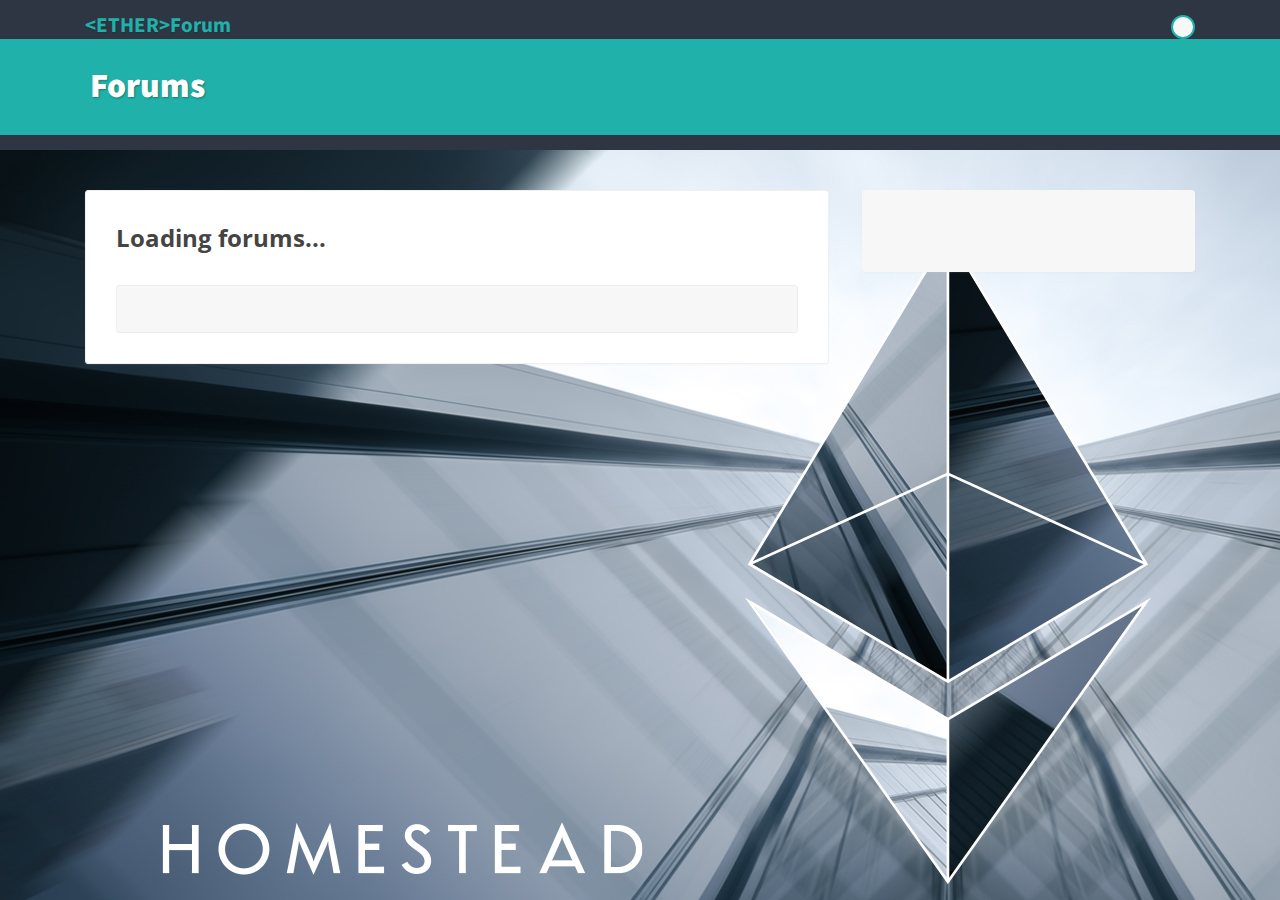
==== index.html @ ea33d42b "User balance" ====
<!DOCTYPE html>
<html lang="en">
	<head>
		<meta charset="utf-8"/>
		<title>&#60;Ether&#62;Forum</title>
		<link href="/css/etherforum.css" rel="stylesheet"/>
		<link rel="shortcut icon" href="/images/ETHEREUM-ICON_Black_small.png" type="image/png">
		<link href="https://fonts.googleapis.com/css?family=Open+Sans%3A400%2C600%7CSource+Sans+Pro%3A400%2C700%2C900&#038;subset=latin%2Clatin-ext" rel="stylesheet"/>
	</head>
	<body id="body">
		<div id="page">
			<header id="header">
				<div id="header-top">
					<div class="inner">
						<h1 id="header-top-text"><a href="/index.html">&#60;ETHER&#62;Forum</a></h1>
						<div id="header-top-user">
							<div id="header-user-text"></div>
							<div class="score" id="header-score-text"></div>
							<div id="header-user-balance"/>
						</div>
					</div>
				</div>
				<div id="header-main">
					<div class="inner">
						<h1 id="header-main-text"><a href="/index.html">Forums</a></h1>
						<div id="header-main-buttons">
							<div id="header-buttons">
								<div class="header-button"><a id="show_forums_button" href="#" onclick="showForums();return false;" style="display:none">Show All Forums</a></div>
								<div class="header-button"><a id="create_forum_button" href="#" onclick="window.location.href='/createforum.html'" style="display:none">Create Forum</a></div>
							</div>
						</div>
					</div>
				</div>
			</header>
			<div id="content">
				<div id="content-main">
					<div class="content-main-title" id="content-main-titles">
						<h1>Loading forums...</h1>
					</div>
					<footer class="content-footer">
						<div class="content-footer-buttons">
							<div class="content-footer-button" style="float:right"><a id="view_more_forums_button" href="#" onclick="displayPageOfForums();return false;" style="visibility:hidden">View more forums</a></div>
						</div>
					</footer>
					<div id="content-error">Error</div>
				</div>
				<div id="content-sidebar">
					<div id="content-sidebar-title"></div>
					<div id="content-sidebar-text"></div>
				</div>
			</div>
		</div>
		<script type="text/javascript">var current_page = 'forums'</script>
		<script src="/scripts/web3.min.js" type="text/javascript"></script>
		<script src="/scripts/jquery-3.1.1.min.js" type="text/javascript"></script>
		<script src="/scripts/blockies.min.js" type="text/javascript"></script>
		<script src="/scripts/showdown.min.js" type="text/javascript"></script>
		<script src="/scripts/etherforum.js" type="text/javascript"></script>
	</body>
</html>
---- css/etherforum.css ----
html {
	box-sizing: border-box;
}

*,
*:before,
*:after {
	box-sizing: inherit;
}

body,
button,
input,
select {
	color: #888888;
	font-family: "Source Sans Pro", sans-serif;
	font-size: 0.875rem;
	line-height: 1.65;
}

textarea {
	color: #000000;
	font-family: "Source Sans Pro", sans-serif;
	font-size: 0.875rem;
	line-height: 1.65;
}

h1 {
	clear: both;
	font-family: "Open Sans", sans-serif;
	line-height: 1.4;
	margin: 0;
	font-size: 1.5em;
}

p {
	margin: 0;
}

#body {
	background: #2d3642;
	background-image: url('/images/Ethereum-homestead-background-10.jpg');
	background-repeat: repeat;
	background-position: top left;
	background-attachment: scroll;
	margin: 0;
}

.inner:after,
#header-buttons:after,
.content-footer-buttons:after {
	content: " ";
	display: table;
	clear: both;
}

#header {
	position: relative;
	z-index: 10;
}

#header-top {
	background: #2d3642;
	box-sizing: content-box;
	color: rgba(255, 255, 255, 0.63);
	min-height: 1.75rem;
	padding: 15px 0;
	text-shadow: 0 1px 1px rgba(0, 0, 0, 0.1);
}

#header-top .inner {
	box-sizing: border-box;
	position: relative;
}

#header-top a {
	color: inherit;
	text-decoration: none;
}

#header-top a:hover,
#header-top a:active {
	color: white;
	outline: 0;
}

#header-top-text {
	color: #20b2aa;
	font-family: "Source Sans Pro", sans-serif;
	font-size: 1.5em;
	font-weight: 700;
	line-height: 1;
	margin: 0;
	position: relative;
	float: left;
	padding-right: 15px;
	text-align: left;
	width: 50%;
	white-space: nowrap;
}

#header-top-user {
	float:right;
}

#header-user-text {
	color: red;
	font-family: "Source Sans Pro", sans-serif;
	font-size: 1.5em;
	font-weight: 700;
	line-height: 1;
	margin-right: 3px;
	position: relative;
	float: left;
	text-align: right;
	white-space: nowrap;
}

#header-user-balance {
	margin-left: 5px;
	float: left;
}

#header-main {
	background: #20b2aa;
	color: #fff;
	padding: 23px 0;
	background-image: none;
}

#header-main .inner {
	position: relative;
}

#header-main-text {
	color: white;
	font-family: "Source Sans Pro", sans-serif;
	font-size: 2.125rem;
	font-weight: 900;
	line-height: 1;
	margin: 0;
	padding: 8px 0;
	text-shadow: 1px 1px 2px rgba(0, 0, 0, 0.32);
	word-wrap: break-word;
	float: left;
	max-width: auto;
	width: auto;
}

#header-main-text a {
	color: inherit;
	text-decoration: none;
	margin-left: 5px
}

#header-main-buttons {
	clear: none;
	float: right;
	padding: 5px 0;
	margin-bottom: -1.2em;
}

#header-buttons {
	display: block;
	margin: 0 0 0 0;
	padding-top: 1px;
}

#header-buttons > .header-button {
	float: left;
	font-size: 0.938rem;
	margin-bottom: 1.2em;
	margin-left: 0;
	margin-right: 0;
	position: relative;
}

#header-buttons > .header-button > a {
	border: solid 2px rgba(255, 255, 255, 0.98);
	border-radius: 3px;
	color: white;
	display: block;
	font-weight: 500;
	line-height: 1.3;
	padding: 0.5em 1em 0.6em;
	position: relative;
	text-shadow: 0 1px 1px rgba(0, 0, 0, 0.15);
	word-wrap: break-word;
}

#header-buttons > .header-button:hover > a,
#header-buttons > .header-button:active > a,
#header-buttons > .header-button > a:hover,
#header-buttons > .header-button > a:active {
	background: white;
	box-shadow: 0 2px 4px rgba(0, 0, 0, 0.16);
	color: #20b2aa;
	text-shadow: none;
}

#header-buttons .header-button {
	list-style: none;
}

#header-buttons .header-button a {
	text-decoration: none;
}

#content, .inner {
	margin: 0 auto;
	max-width: 100%;
	width: 1170px;
	padding-left: 30px;
	padding-right: 30px;
}

#content {
	min-height: 23em;
	margin: 2.5rem auto;
}

#content-main {
	background-color: #fff;
	padding-bottom: 7px;
	padding-top: 30px;
	padding-right: 30px;
	padding-left: 30px;
	border: solid 1px #f0f0f0;
	border-radius: 3px;
	box-shadow: 0 1px 2px rgba(204, 204, 204, 0.12);
	min-height: 1em;
	float: left;
	width: 67%;
}

.content-main-title {
	color: #444;
	font-size: 1rem;
	margin-top: 0px;
	margin-left: 0px;
	margin-right: 0px;
	margin-bottom: 30px;
	word-wrap: break-word;
	width: 100%;
}

.content-main-title a {
	color: inherit;
	text-decoration: none;
}

.content-main-title a:hover {
	color: #20b2aa;
}

.content-main-description {
	margin-bottom: 10px;
}

#content-main-text:first-child {
	margin-top: 0;
}

#content-main-text > :first-child {
	margin-top: 0;
}

#content-main-text > :last-child {
	margin-bottom: 0;
}

#content-main-text {
	clear: both;
	display: block;
	font-size: 1rem;
	word-wrap: break-word;
	width: 100%;
}

#content-main-text a {
	color: #20b2aa;
	text-decoration: none;
}

#content-main-text a:hover {
	border-bottom: dotted 1px #aaa;
	color: #20b2aa;
}

.content-footer {
	display: grid;
	background: #f7f7f7;
	border: solid 1px #eee;
	border-radius: 3px;
	color: #777;
	font-size: 0.938rem;
	margin-top: 0.5em;
	padding: 8px 3px;
}

.content-footer a {
	color: inherit;
	text-decoration: none;
}

.content-footer a:hover,
.content-footer a:active {
	color: #20b2aa;
}

.content-footer-buttons {
	display: block;
	margin: 0 0 0 0;
	padding-top: 1px;
	font-size: 1.1rem;
}

.content-footer-button {
	position: relative;
	float: left;
	padding-right: 15px;
	text-align: left;
	white-space: nowrap;
}

#content-error {
	color: red;
	clear: both;
	display: block;
	font-size: 0.9rem;
	word-wrap: break-word;
	visibility: hidden;
}

#content-sidebar {
	background: #f7f7f7;
	min-height: 1em;
	float: right;
	margin-top: 0;
	padding-bottom: 30px;
	padding-top: 30px;
	padding-right: 30px;
	padding-left: 30px;
	border: solid 1px #f7f7f7;
	border-radius: 3px;
	box-shadow: 0 1px 2px rgba(204, 204, 204, 0.12);
	width: 30%;
}

#content-sidebar:before {
	display: none;
}

#content-sidebar-title {
	font-size: 0.85em;
	font-weight: 600;
	margin: 0 0 20px 0;
	word-wrap: break-word;
}

#content-sidebar-title a {
	text-decoration: none;
	color: #20b2aa;
}

#content-sidebar-text {
	clear: both;
	display: block;
	margin-top: 1em;
	font-size: 0.9rem;
	word-wrap: break-word;
}

#content-sidebar-text a {
	color: #20b2aa;
	text-decoration: none;
}

#content-sidebar-text a:hover {
	border-bottom: dotted 1px #aaa;
	color: #20b2aa;
}

#title_input {
	width: 100%;
	font-size: 1.25rem;
}

.user {
	width: 24px;
	height: 24px;
	background-size: cover;
	background-repeat: no-repeat;
	border-radius: 50%;
	box-shadow: inset rgba(0, 0, 0, 0.5) 0 2px 5px, inset rgba(0, 0, 0, 0.3) 0 -2px 6px;
}

.score {
	color: black;
	background-color: #f7f7f7;
	font-family: "Source Sans Pro", sans-serif;
	font-size: 15px;
	font-weight: 600;
	line-height: 1;
	margin-left: 5px;
	position: relative;
	float: right;
	padding-top: 2px;
	text-align: center;
	white-space: nowrap;
	width: 24px;
	height: 24px;
	border-style:solid;
	border-width: 2px;
	border-radius: 50%;
	border-color: #20b2aa;
}

.post-vote {
	font-size: 0;
	text-align: center;
	margin: 0;
	float: left;
	width: 40px;
	height: 50px;
}

.post-vote-score {
	font-size: 0.8rem;
	text-align: center;
	margin: -3px;
	color: black;
}

.post-info {
	line-height: 0.6;
	margin-bottom: 30px;
	float: left;
	width: 100%;
}

.post-info a {
	color: #20b2aa;
	text-decoration: none;
	font-size: 1.0rem;
	text-align: left;
	margin-left: 9px;
}

.comment-status {
	font-size: 1rem;
	margin-left: 30px;
	margin-right: 0px;
	margin-top: 1em;
	margin-bottom: 0px;
	word-wrap: break-word;
}

.comment-body {
	font-size: 1rem;
	margin-left: 30px;
	margin-right: 0px;
	margin-top: 1em;
	margin-bottom: 90px;
	word-wrap: break-word;
	clear: both;
}

.comment-body a {
	color: #20b2aa;
	text-decoration: none;
}

.comment-body a:hover {
	color: #20b2aa;
}

.edit-comment-text {
	clear: both;
	display: block;
	margin-top: 1em;
	font-size: 1rem;
	word-wrap: break-word;
	width: 100%;
}

.comment-vote {
	font-size: 0;
	text-align: center;
	margin: 0;
	float: left;
	width: 40px;
	height: 50px;
}

.comment-vote-score {
	font-size: 0.8rem;
	text-align: center;
	margin: -3px;
	color: black;
}

.comment-info {
	line-height: 0.6;
	margin-bottom: 30px;
	float: left;
	width: 100%;
}

.comment-info a {
	color: #20b2aa;
	text-decoration: none;
	font-size: 1.0rem;
	text-align: left;
	margin-left: 9px;
}

.edit-comment-info {
	line-height: 0.6;
	margin-top: 10px;
	margin-bottom: 30px;
	float: left;
	width: 100%;
}

.edit-comment-info a {
	color: #20b2aa;
	text-decoration: none;
	font-size: 1.0rem;
	text-align: left;
	margin-right: 9px;
}

.edit-comment-error {
	color: red;
	float: right;
	font-size: 0.9rem;
	word-wrap: break-word;
	visibility: hidden;
}
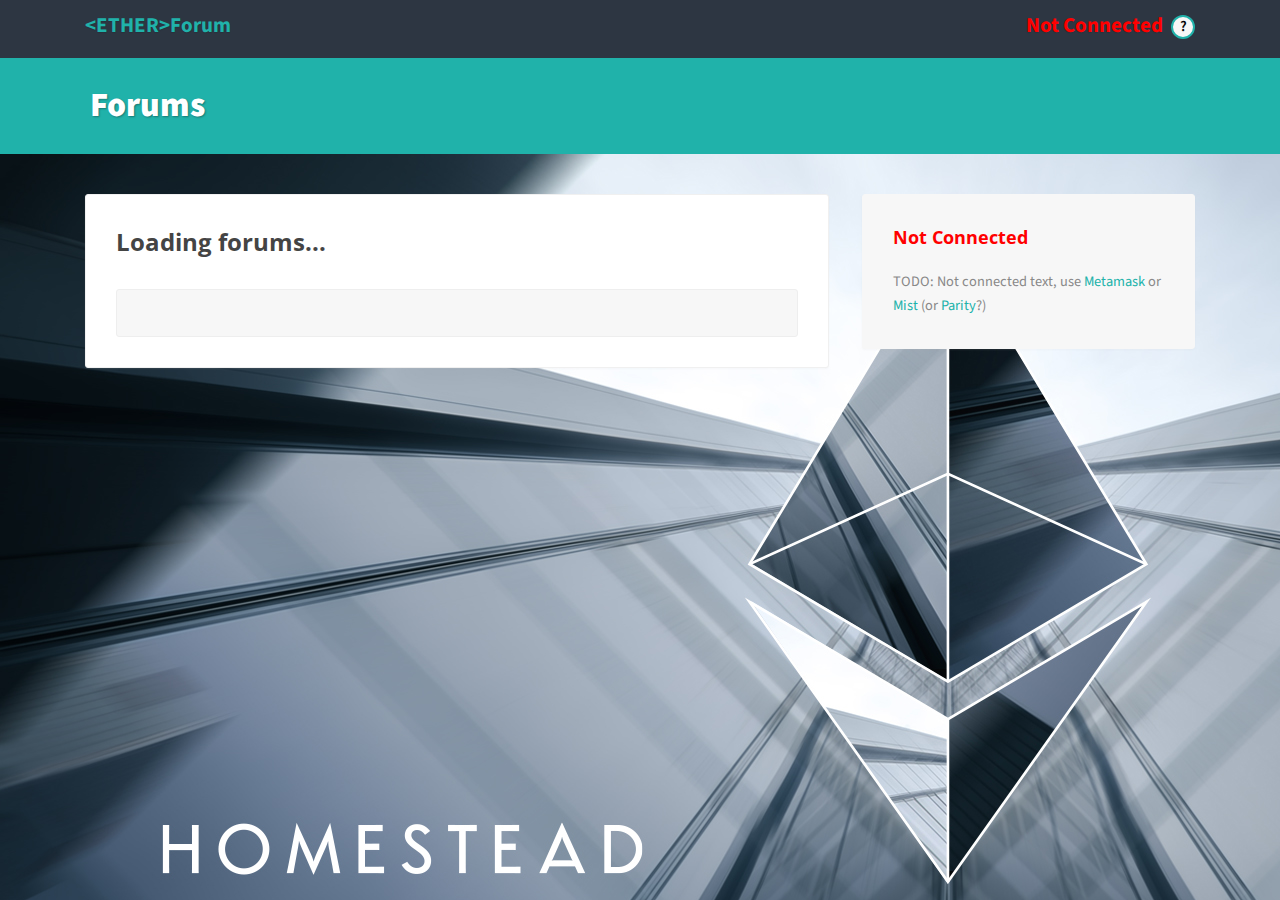
==== commit 13d95a74: "L&F" ====
--- a/index.html
+++ b/index.html
@@ -14,9 +14,9 @@
 					<div class="inner">
 						<h1 id="header-top-text"><a href="/index.html">&#60;ETHER&#62;Forum</a></h1>
 						<div id="header-top-user">
+							<div id="header-user-balance"></div>
+							<div class="score" id="header-score-text"></div>
 							<div id="header-user-text"></div>
-							<div class="score" id="header-score-text"></div>
-							<div id="header-user-balance"/>
 						</div>
 					</div>
 				</div>
--- a/css/etherforum.css
+++ b/css/etherforum.css
@@ -111,14 +111,14 @@
 	line-height: 1;
 	margin-right: 3px;
 	position: relative;
-	float: left;
+	float: right;
 	text-align: right;
 	white-space: nowrap;
 }
 
 #header-user-balance {
 	margin-left: 5px;
-	float: left;
+	float: right;
 }
 
 #header-main {
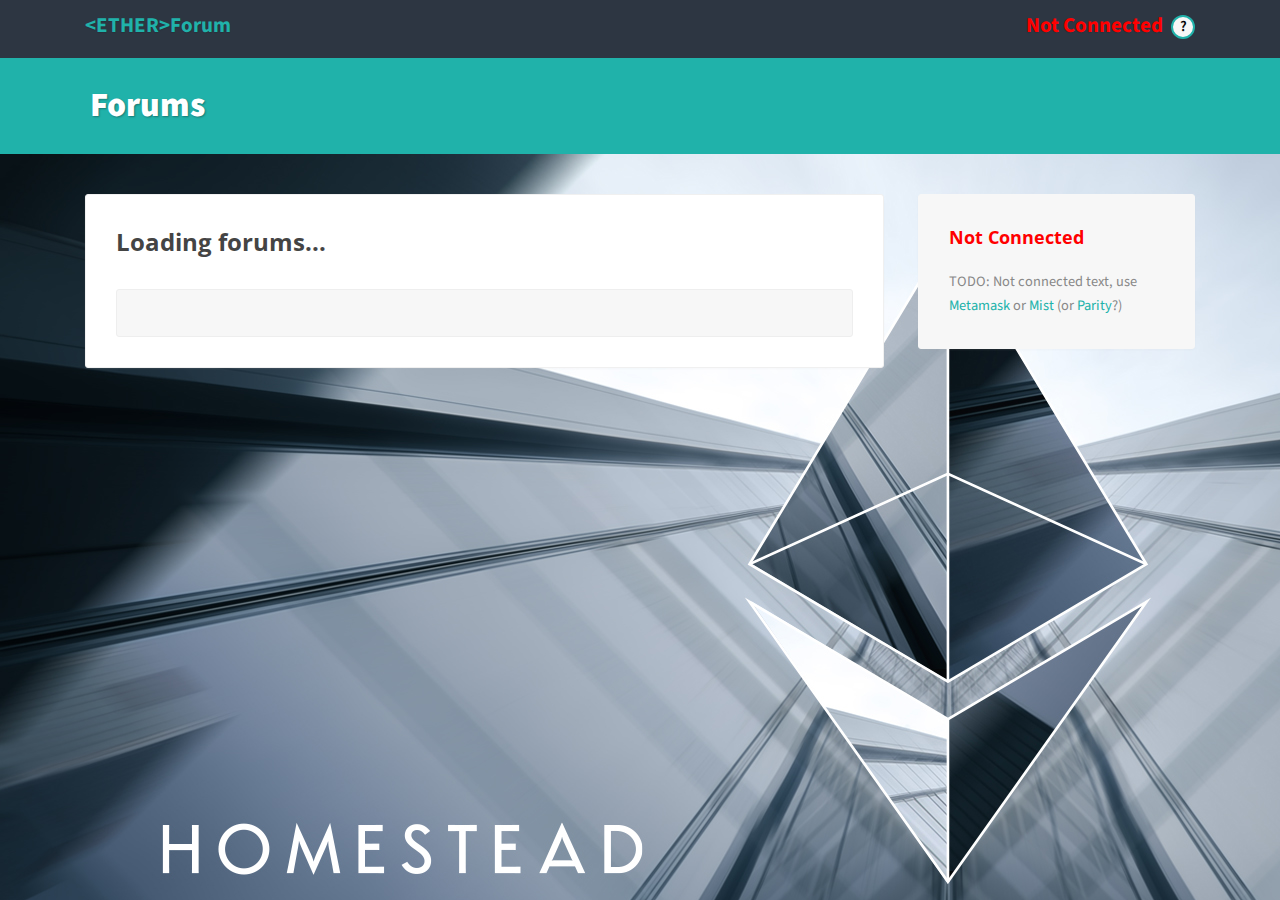
==== commit a367bb52: "L&F" ====
--- a/index.html
+++ b/index.html
@@ -55,6 +55,7 @@
 		<script src="/scripts/jquery-3.1.1.min.js" type="text/javascript"></script>
 		<script src="/scripts/blockies.min.js" type="text/javascript"></script>
 		<script src="/scripts/showdown.min.js" type="text/javascript"></script>
+		<script src="/scripts/ensutils.js" type="text/javascript"></script>
 		<script src="/scripts/etherforum.js" type="text/javascript"></script>
 	</body>
 </html>--- a/css/etherforum.css
+++ b/css/etherforum.css
@@ -117,7 +117,7 @@
 }
 
 #header-user-balance {
-	margin-left: 5px;
+	margin-left: 7px;
 	float: right;
 }
 
@@ -230,7 +230,7 @@
 	box-shadow: 0 1px 2px rgba(204, 204, 204, 0.12);
 	min-height: 1em;
 	float: left;
-	width: 67%;
+	width: 72%;
 }
 
 .content-main-title {
@@ -344,7 +344,7 @@
 	border: solid 1px #f7f7f7;
 	border-radius: 3px;
 	box-shadow: 0 1px 2px rgba(204, 204, 204, 0.12);
-	width: 30%;
+	width: 25%;
 }
 
 #content-sidebar:before {
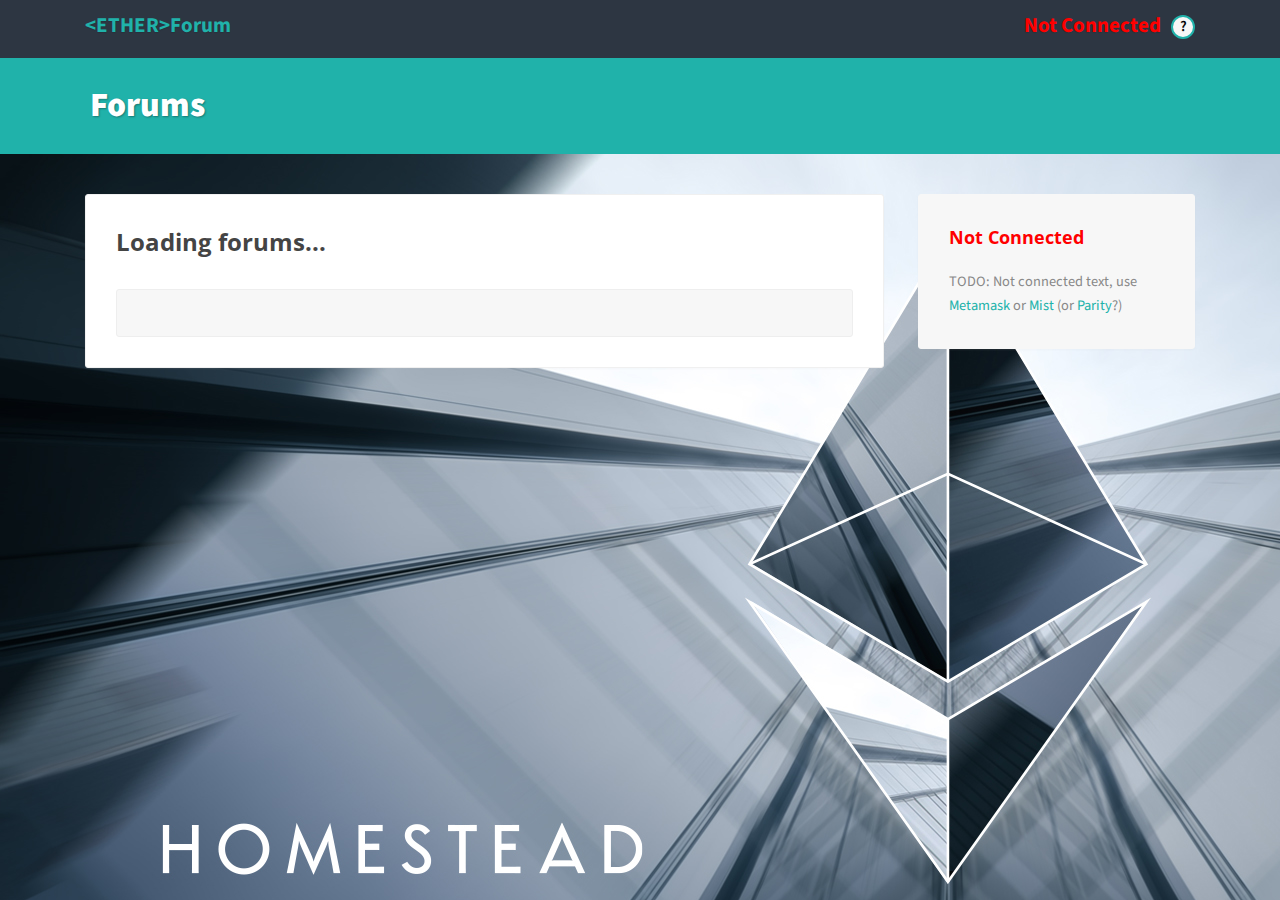
==== commit 01a76aad: "ENS" ====
--- a/index.html
+++ b/index.html
@@ -55,7 +55,6 @@
 		<script src="/scripts/jquery-3.1.1.min.js" type="text/javascript"></script>
 		<script src="/scripts/blockies.min.js" type="text/javascript"></script>
 		<script src="/scripts/showdown.min.js" type="text/javascript"></script>
-		<script src="/scripts/ensutils.js" type="text/javascript"></script>
 		<script src="/scripts/etherforum.js" type="text/javascript"></script>
 	</body>
 </html>--- a/css/etherforum.css
+++ b/css/etherforum.css
@@ -119,6 +119,7 @@
 #header-user-balance {
 	margin-left: 7px;
 	float: right;
+	line-height: 1.7;
 }
 
 #header-main {
@@ -151,6 +152,14 @@
 	color: inherit;
 	text-decoration: none;
 	margin-left: 5px
+}
+
+#header-main-balance {
+	color: rgba(255, 255, 255, 0.63);
+	margin-left: 7px;
+	float: right;
+	font-size: 1.2rem;
+	line-height: 1.7;
 }
 
 #header-main-buttons {
@@ -402,7 +411,7 @@
 	font-size: 15px;
 	font-weight: 600;
 	line-height: 1;
-	margin-left: 5px;
+	margin-left: 7px;
 	position: relative;
 	float: right;
 	padding-top: 2px;
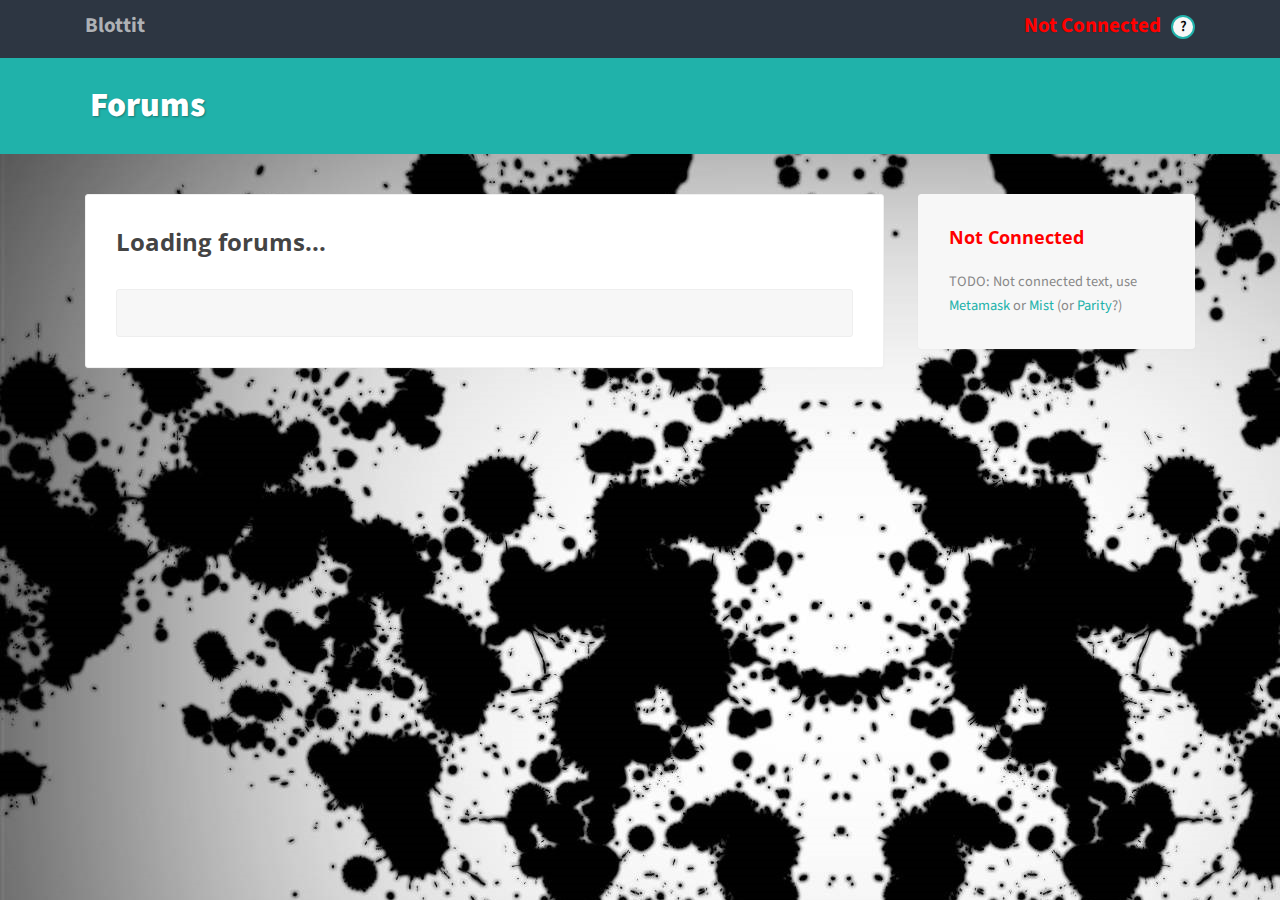
==== commit 7561cfd1: "Blottit" ====
--- a/index.html
+++ b/index.html
@@ -2,9 +2,9 @@
 <html lang="en">
 	<head>
 		<meta charset="utf-8"/>
-		<title>&#60;Ether&#62;Forum</title>
-		<link href="/css/etherforum.css" rel="stylesheet"/>
-		<link rel="shortcut icon" href="/images/ETHEREUM-ICON_Black_small.png" type="image/png">
+		<title>Blottit</title>
+		<link href="/css/blottit.css" rel="stylesheet"/>
+		<link rel="shortcut icon" href="/images/icon.png" type="image/png">
 		<link href="https://fonts.googleapis.com/css?family=Open+Sans%3A400%2C600%7CSource+Sans+Pro%3A400%2C700%2C900&#038;subset=latin%2Clatin-ext" rel="stylesheet"/>
 	</head>
 	<body id="body">
@@ -12,11 +12,12 @@
 			<header id="header">
 				<div id="header-top">
 					<div class="inner">
-						<h1 id="header-top-text"><a href="/index.html">&#60;ETHER&#62;Forum</a></h1>
+						<h1 id="header-top-text"><a href="/index.html">Blott</a>it</h1>
 						<div id="header-top-user">
 							<div id="header-user-balance"></div>
 							<div class="score" id="header-score-text"></div>
 							<div id="header-user-text"></div>
+							<div id="header-user-ensname"></div>
 						</div>
 					</div>
 				</div>
@@ -55,6 +56,6 @@
 		<script src="/scripts/jquery-3.1.1.min.js" type="text/javascript"></script>
 		<script src="/scripts/blockies.min.js" type="text/javascript"></script>
 		<script src="/scripts/showdown.min.js" type="text/javascript"></script>
-		<script src="/scripts/etherforum.js" type="text/javascript"></script>
+		<script src="/scripts/blottit.js" type="text/javascript"></script>
 	</body>
 </html>--- a/css/blottit.css
+++ b/css/blottit.css
@@ -0,0 +1,585 @@
+html {
+	box-sizing: border-box;
+}
+
+*,
+*:before,
+*:after {
+	box-sizing: inherit;
+}
+
+body,
+button,
+input,
+select {
+	color: #888888;
+	font-family: "Source Sans Pro", sans-serif;
+	font-size: 0.875rem;
+	line-height: 1.65;
+}
+
+textarea {
+	color: #000000;
+	font-family: "Source Sans Pro", sans-serif;
+	font-size: 0.875rem;
+	line-height: 1.65;
+}
+
+h1 {
+	clear: both;
+	font-family: "Open Sans", sans-serif;
+	line-height: 1.4;
+	margin: 0;
+	font-size: 1.5em;
+}
+
+p {
+	margin: 0;
+}
+
+#body {
+	background: #2d3642;
+	background-image: url('/images/background.jpg');
+	background-repeat: repeat;
+	background-position: top left;
+	background-attachment: scroll;
+	margin: 0;
+}
+
+.inner:after,
+#header-buttons:after,
+.content-footer-buttons:after {
+	content: " ";
+	display: table;
+	clear: both;
+}
+
+#header {
+	position: relative;
+	z-index: 10;
+}
+
+#header-top {
+	background: #2d3642;
+	box-sizing: content-box;
+	color: rgba(255, 255, 255, 0.63);
+	min-height: 1.75rem;
+	padding: 15px 0;
+	text-shadow: 0 1px 1px rgba(0, 0, 0, 0.1);
+}
+
+#header-top .inner {
+	box-sizing: border-box;
+	position: relative;
+}
+
+#header-top a {
+	color: inherit;
+	text-decoration: none;
+}
+
+#header-top a:hover,
+#header-top a:active {
+	color: white;
+	outline: 0;
+}
+
+#header-top-text {
+	font-family: "Source Sans Pro", sans-serif;
+	font-weight: 700;
+	line-height: 1;
+	margin: 0;
+	position: relative;
+	float: left;
+	padding-right: 15px;
+	text-align: left;
+	width: 50%;
+	white-space: nowrap;
+}
+
+#header-top-user {
+	float:right;
+}
+
+#header-user-ensname {
+	margin-right: 9px;
+	float: right;
+	line-height: 1.7;
+}
+
+#header-user-text {
+	color: red;
+	font-family: "Source Sans Pro", sans-serif;
+	font-size: 1.5em;
+	font-weight: 700;
+	line-height: 1;
+	margin-right: 3px;
+	position: relative;
+	float: right;
+	text-align: right;
+	white-space: nowrap;
+}
+
+#header-user-balance {
+	margin-left: 7px;
+	float: right;
+	line-height: 1.7;
+}
+
+#header-main {
+	background: #20b2aa;
+	color: #fff;
+	padding: 23px 0;
+	background-image: none;
+}
+
+#header-main .inner {
+	position: relative;
+}
+
+#header-main-text {
+	color: white;
+	font-family: "Source Sans Pro", sans-serif;
+	font-size: 2.125rem;
+	font-weight: 900;
+	line-height: 1;
+	margin: 0;
+	padding: 8px 0;
+	text-shadow: 1px 1px 2px rgba(0, 0, 0, 0.32);
+	word-wrap: break-word;
+	float: left;
+	max-width: auto;
+	width: auto;
+}
+
+#header-main-text a {
+	color: inherit;
+	text-decoration: none;
+	margin-left: 5px
+}
+
+#header-main-ensname {
+	color: rgba(255, 255, 255, 0.63);
+	margin-left: 5px;
+	margin-right: 5px;
+	float: right;
+	font-size: 1.2rem;
+	line-height: 1.8;
+}
+
+#header-main-balance {
+	color: rgba(255, 255, 255, 0.63);
+	margin-left: 7px;
+	float: right;
+	font-size: 1.2rem;
+	line-height: 1.7;
+}
+
+#header-main-buttons {
+	clear: none;
+	float: right;
+	padding: 5px 0;
+	margin-bottom: -1.2em;
+}
+
+#header-buttons {
+	display: block;
+	margin: 0 0 0 0;
+	padding-top: 1px;
+}
+
+#header-buttons > .header-button {
+	float: left;
+	font-size: 0.938rem;
+	margin-bottom: 1.2em;
+	margin-left: 0;
+	margin-right: 0;
+	position: relative;
+}
+
+#header-buttons > .header-button > a {
+	border: solid 2px rgba(255, 255, 255, 0.98);
+	border-radius: 3px;
+	color: white;
+	display: block;
+	font-weight: 500;
+	line-height: 1.3;
+	padding: 0.5em 1em 0.6em;
+	position: relative;
+	text-shadow: 0 1px 1px rgba(0, 0, 0, 0.15);
+	word-wrap: break-word;
+}
+
+#header-buttons > .header-button:hover > a,
+#header-buttons > .header-button:active > a,
+#header-buttons > .header-button > a:hover,
+#header-buttons > .header-button > a:active {
+	background: white;
+	box-shadow: 0 2px 4px rgba(0, 0, 0, 0.16);
+	color: #20b2aa;
+	text-shadow: none;
+}
+
+#header-buttons .header-button {
+	list-style: none;
+}
+
+#header-buttons .header-button a {
+	text-decoration: none;
+}
+
+#header-button-input {
+	border: solid 2px rgba(255, 255, 255, 0.98);
+	border-radius: 3px;
+	display: block;
+	font-weight: 500;
+	line-height: 1.3;
+	padding: 0.5em 1em 0.6em;
+	position: relative;
+	text-shadow: 0 1px 1px rgba(0, 0, 0, 0.15);
+	word-wrap: break-word;
+	width: 80px;
+	height: 40px;
+}
+
+#content, .inner {
+	margin: 0 auto;
+	max-width: 100%;
+	width: 1170px;
+	padding-left: 30px;
+	padding-right: 30px;
+}
+
+#content {
+	min-height: 23em;
+	margin: 2.5rem auto;
+}
+
+#content-main {
+	background-color: #fff;
+	padding-bottom: 7px;
+	padding-top: 30px;
+	padding-right: 30px;
+	padding-left: 30px;
+	border: solid 1px #f0f0f0;
+	border-radius: 3px;
+	box-shadow: 0 1px 2px rgba(204, 204, 204, 0.12);
+	min-height: 1em;
+	float: left;
+	width: 72%;
+}
+
+.content-main-title {
+	color: #444;
+	font-size: 1rem;
+	margin-top: 0px;
+	margin-left: 0px;
+	margin-right: 0px;
+	margin-bottom: 30px;
+	word-wrap: break-word;
+	width: 100%;
+}
+
+.content-main-title a {
+	color: inherit;
+	text-decoration: none;
+}
+
+.content-main-title a:hover {
+	color: #20b2aa;
+}
+
+.content-main-description {
+	margin-bottom: 10px;
+}
+
+#content-main-text:first-child {
+	margin-top: 0;
+}
+
+#content-main-text > :first-child {
+	margin-top: 0;
+}
+
+#content-main-text > :last-child {
+	margin-bottom: 0;
+}
+
+#content-main-text {
+	clear: both;
+	display: block;
+	font-size: 1rem;
+	word-wrap: break-word;
+	width: 100%;
+}
+
+#content-main-text a {
+	color: #20b2aa;
+	text-decoration: none;
+}
+
+#content-main-text a:hover {
+	border-bottom: dotted 1px #aaa;
+	color: #20b2aa;
+}
+
+.content-footer {
+	display: grid;
+	background: #f7f7f7;
+	border: solid 1px #eee;
+	border-radius: 3px;
+	color: #777;
+	font-size: 0.938rem;
+	margin-top: 0.5em;
+	padding: 8px 3px;
+}
+
+.content-footer a {
+	color: inherit;
+	text-decoration: none;
+}
+
+.content-footer a:hover,
+.content-footer a:active {
+	color: #20b2aa;
+}
+
+.content-footer-buttons {
+	display: block;
+	margin: 0 0 0 0;
+	padding-top: 1px;
+	font-size: 1.1rem;
+}
+
+.content-footer-button {
+	position: relative;
+	float: left;
+	padding-right: 15px;
+	text-align: left;
+	white-space: nowrap;
+}
+
+#content-error {
+	color: red;
+	clear: both;
+	display: block;
+	font-size: 0.9rem;
+	word-wrap: break-word;
+	visibility: hidden;
+}
+
+#content-sidebar {
+	background: #f7f7f7;
+	min-height: 1em;
+	float: right;
+	margin-top: 0;
+	padding-bottom: 30px;
+	padding-top: 30px;
+	padding-right: 30px;
+	padding-left: 30px;
+	border: solid 1px #f7f7f7;
+	border-radius: 3px;
+	box-shadow: 0 1px 2px rgba(204, 204, 204, 0.12);
+	width: 25%;
+}
+
+#content-sidebar:before {
+	display: none;
+}
+
+#content-sidebar-title {
+	font-size: 0.85em;
+	font-weight: 600;
+	margin: 0 0 20px 0;
+	word-wrap: break-word;
+}
+
+#content-sidebar-title a {
+	text-decoration: none;
+	color: #20b2aa;
+}
+
+#content-sidebar-text {
+	clear: both;
+	display: block;
+	margin-top: 1em;
+	font-size: 0.9rem;
+	word-wrap: break-word;
+}
+
+#content-sidebar-text a {
+	color: #20b2aa;
+	text-decoration: none;
+}
+
+#content-sidebar-text a:hover {
+	border-bottom: dotted 1px #aaa;
+	color: #20b2aa;
+}
+
+#title_input {
+	width: 100%;
+	font-size: 1.25rem;
+}
+
+.user {
+	width: 24px;
+	height: 24px;
+	background-size: cover;
+	background-repeat: no-repeat;
+	border-radius: 50%;
+	box-shadow: inset rgba(0, 0, 0, 0.5) 0 2px 5px, inset rgba(0, 0, 0, 0.3) 0 -2px 6px;
+}
+
+.user-small {
+	width: 18px;
+	height: 18px;
+	background-size: cover;
+	background-repeat: no-repeat;
+	border-radius: 50%;
+	box-shadow: inset rgba(0, 0, 0, 0.5) 0 2px 5px, inset rgba(0, 0, 0, 0.3) 0 -2px 6px;
+}
+
+.score {
+	color: black;
+	background-color: #f7f7f7;
+	font-family: "Source Sans Pro", sans-serif;
+	font-size: 15px;
+	font-weight: 600;
+	line-height: 1;
+	margin-left: 7px;
+	position: relative;
+	float: right;
+	padding-top: 2px;
+	text-align: center;
+	white-space: nowrap;
+	width: 24px;
+	height: 24px;
+	border-style:solid;
+	border-width: 2px;
+	border-radius: 50%;
+	border-color: #20b2aa;
+}
+
+.post-vote {
+	font-size: 0;
+	text-align: center;
+	margin: 0;
+	float: left;
+	width: 40px;
+	height: 50px;
+}
+
+.post-vote-score {
+	font-size: 0.8rem;
+	text-align: center;
+	margin: -3px;
+	color: black;
+}
+
+.post-info {
+	line-height: 0.6;
+	margin-bottom: 30px;
+	float: left;
+	width: 100%;
+}
+
+.post-info a {
+	color: #20b2aa;
+	text-decoration: none;
+	font-size: 1.0rem;
+	text-align: left;
+	margin-left: 9px;
+}
+
+.comment-status {
+	font-size: 1rem;
+	margin-left: 30px;
+	margin-right: 0px;
+	margin-top: 1em;
+	margin-bottom: 0px;
+	word-wrap: break-word;
+}
+
+.comment-body {
+	font-size: 1rem;
+	margin-left: 30px;
+	margin-right: 0px;
+	margin-top: 1em;
+	margin-bottom: 90px;
+	word-wrap: break-word;
+	clear: both;
+}
+
+.comment-body a {
+	color: #20b2aa;
+	text-decoration: none;
+}
+
+.comment-body a:hover {
+	color: #20b2aa;
+}
+
+.edit-comment-text {
+	clear: both;
+	display: block;
+	margin-top: 1em;
+	font-size: 1rem;
+	word-wrap: break-word;
+	width: 100%;
+}
+
+.comment-vote {
+	font-size: 0;
+	text-align: center;
+	margin: 0;
+	float: left;
+	width: 40px;
+	height: 50px;
+}
+
+.comment-vote-score {
+	font-size: 0.8rem;
+	text-align: center;
+	margin: -3px;
+	color: black;
+}
+
+.comment-info {
+	line-height: 0.6;
+	margin-bottom: 30px;
+	float: left;
+	width: 100%;
+}
+
+.comment-info a {
+	color: #20b2aa;
+	text-decoration: none;
+	font-size: 1.0rem;
+	text-align: left;
+	margin-left: 9px;
+}
+
+.edit-comment-info {
+	line-height: 0.6;
+	margin-top: 10px;
+	margin-bottom: 30px;
+	float: left;
+	width: 100%;
+}
+
+.edit-comment-info a {
+	color: #20b2aa;
+	text-decoration: none;
+	font-size: 1.0rem;
+	text-align: left;
+	margin-right: 9px;
+}
+
+.edit-comment-error {
+	color: red;
+	float: right;
+	font-size: 0.9rem;
+	word-wrap: break-word;
+	visibility: hidden;
+}
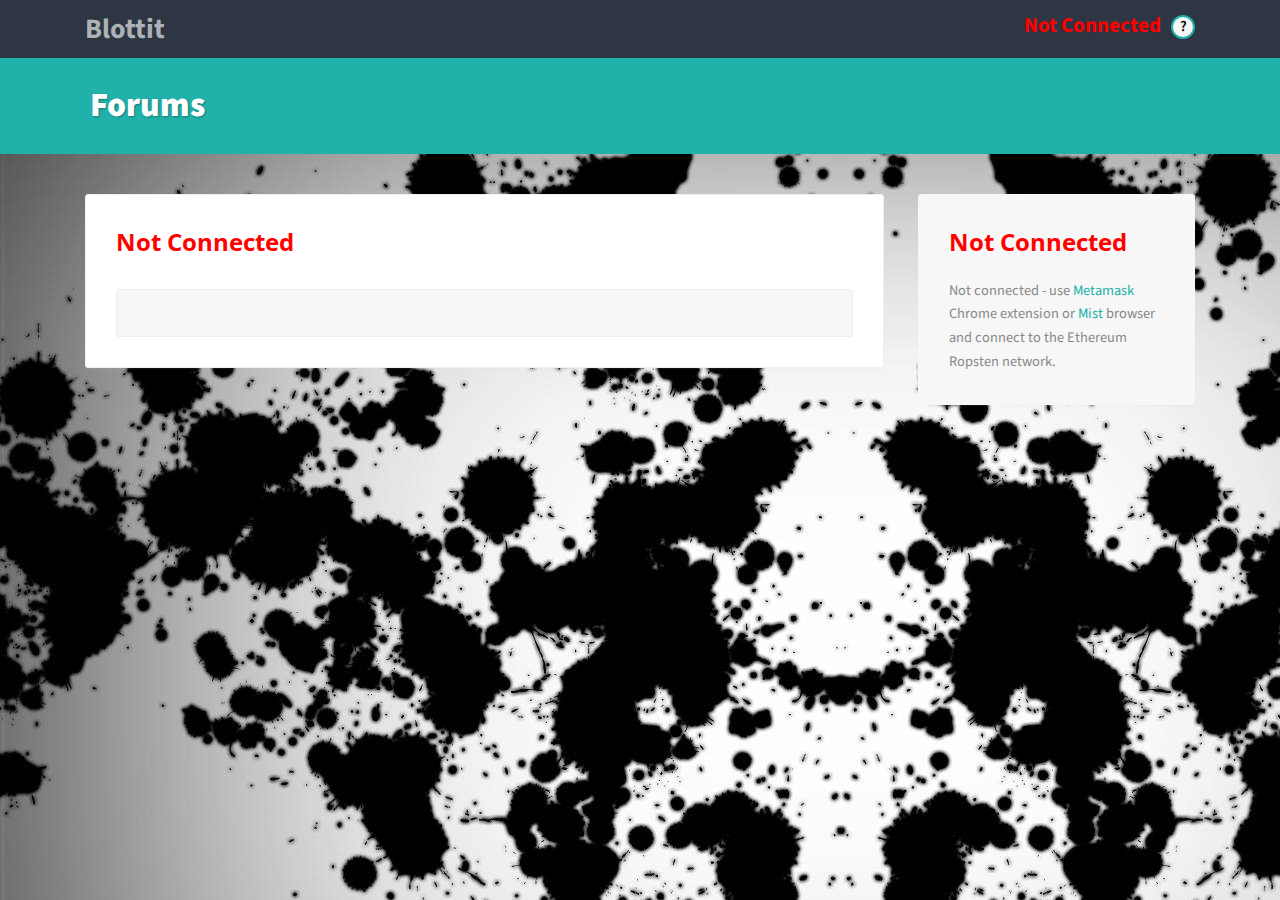
==== commit 53cb4727: "L&F" ====
--- a/index.html
+++ b/index.html
@@ -12,7 +12,7 @@
 			<header id="header">
 				<div id="header-top">
 					<div class="inner">
-						<h1 id="header-top-text"><a href="/index.html">Blott</a>it</h1>
+						<h1 id="header-top-text"><a href="/index.html">Blott</a><a href="/index.html">it</a></h1>
 						<div id="header-top-user">
 							<div id="header-user-balance"></div>
 							<div class="score" id="header-score-text"></div>
--- a/css/blottit.css
+++ b/css/blottit.css
@@ -30,7 +30,7 @@
 	font-family: "Open Sans", sans-serif;
 	line-height: 1.4;
 	margin: 0;
-	font-size: 1.5em;
+	font-size: 1.5rem;
 }
 
 p {
@@ -86,6 +86,7 @@
 
 #header-top-text {
 	font-family: "Source Sans Pro", sans-serif;
+	font-size: 2em;
 	font-weight: 700;
 	line-height: 1;
 	margin: 0;
@@ -478,7 +479,7 @@
 }
 
 .post-info {
-	line-height: 0.6;
+	line-height: 0.5;
 	margin-bottom: 30px;
 	float: left;
 	width: 100%;
@@ -546,8 +547,9 @@
 }
 
 .comment-info {
-	line-height: 0.6;
+	line-height: 1.1;
 	margin-bottom: 30px;
+	margin-top: 5px;
 	float: left;
 	width: 100%;
 }
